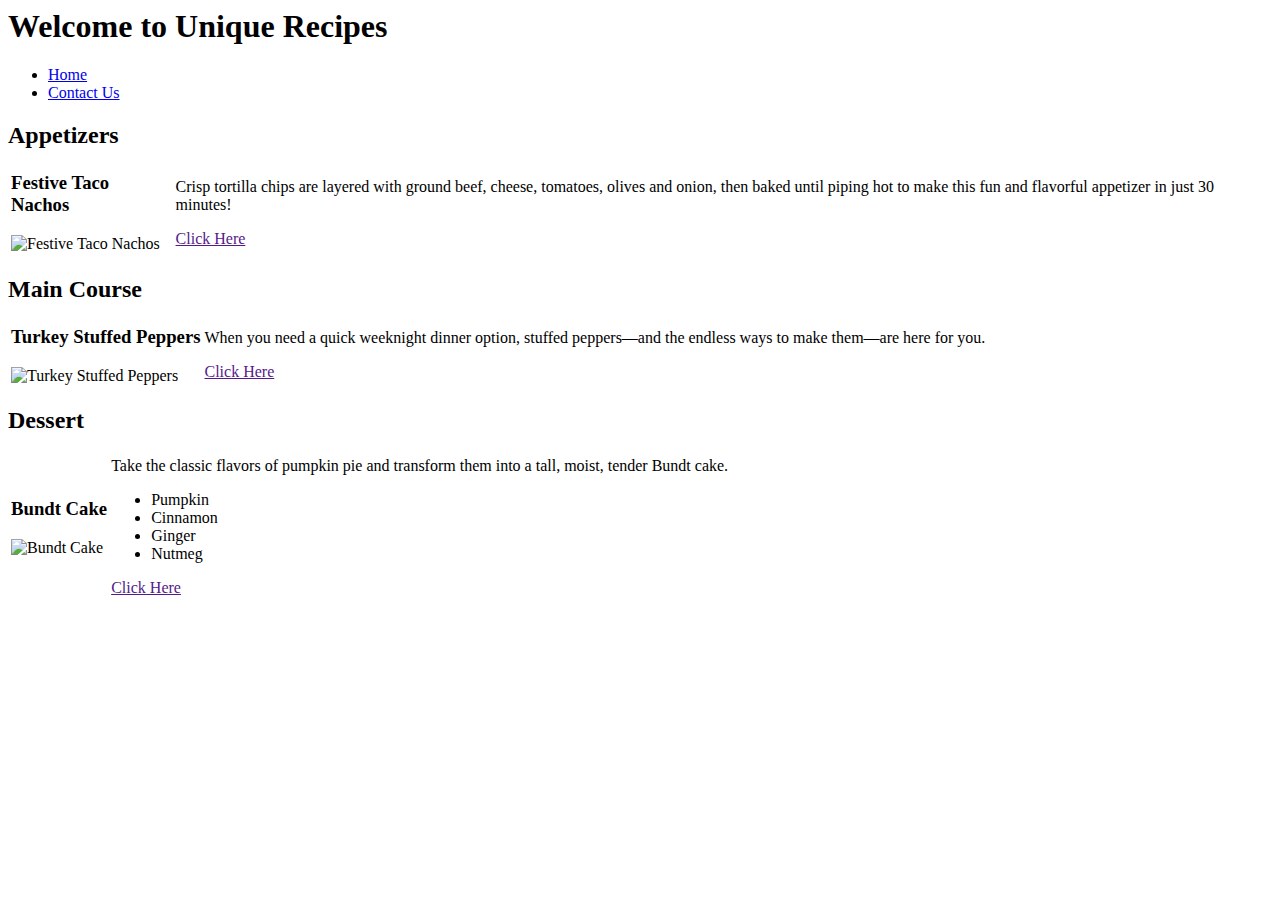
==== index.html @ 47e569ae "test." ====
<html
<head>
	<title>Unique Recipes</title>
	<link href="https://fonts.googleapis.com/css2?family=Open+Sans:wght@400;600;800&display=swap" rel="stylesheet">
	<link rel="stylesheet" href="css/style.css">
</head>
<body>
	
	<h1>Welcome to Unique Recipes</h1>

	<ul>
		<li><a href="index.html">Home</a></li>
		<li><a href="contact.html">Contact Us</a></li>
	</ul>

	<h2>Appetizers</h2>
	<table>
		<tr>
			<td>

				<h3>Festive Taco Nachos</h3>
				<img src="https://www.cscassets.com/recipes/wide_cknew/wide_25873.jpg" alt="Festive Taco Nachos">
				</td>
				<td>
					<p>
						Crisp tortilla chips are layered with ground beef, cheese, tomatoes, olives and onion, then baked until piping hot to make this fun and flavorful appetizer in just 30 minutes!
					</p>

					<a href="" class="call-to-action">Click Here</a>


					</td>

				</tr>
			</table>

			<h2>Main Course</h2>
	<table>
		<tr>
				
			<td>

				<h3>Turkey Stuffed Peppers</h3>
				<img src="https://hips.hearstapps.com/del.h-cdn.co/assets/16/08/1600x1066/gallery-1456518548-delish-trader-joes-peppers.jpg?resize=768:*" alt="Turkey Stuffed Peppers">
				</td>
				<td>
					<p>
						When you need a quick weeknight dinner option, stuffed peppers—and the endless ways to make them—are here for you.
					</p>

					<a href="" class="call-to-action">Click Here</a>
					
					</td>
				
				</tr>

			</table>

				<h2>Dessert</h2>

	<table>
		<tr>

			<td>
						
				<h3>Bundt Cake</h3>
				<img src="https://imagesvc.meredithcorp.io/v3/mm/image?url=https%3A%2F%2Fimg1.cookinglight.timeinc.net%2Fsites%2Fdefault%2Ffiles%2Fstyles%2F4_3_horizontal_-_1200x900%2Fpublic%2Fimage%2F2016%2F10%2Fmain%2F1611p160-pumpkin-bundt-cake-chocolate-glaze.jpg%3Fitok%3DYQIXwkJn&w=1200&c=sc&poi=face&q=85" alt="Bundt Cake">
				</td>
				<td>
					<p>
						Take the classic flavors of pumpkin pie and transform them into a tall, moist, tender Bundt cake.
						<ul>
							<li>Pumpkin</li>
							<li>Cinnamon</li>
							<li>Ginger</li>
							<li>Nutmeg</li>
						</ul>

						</p>

					<a href="" class="call-to-action">Click Here</a>

				</td>

			</tr>

		</table>

	</body>

	</html>
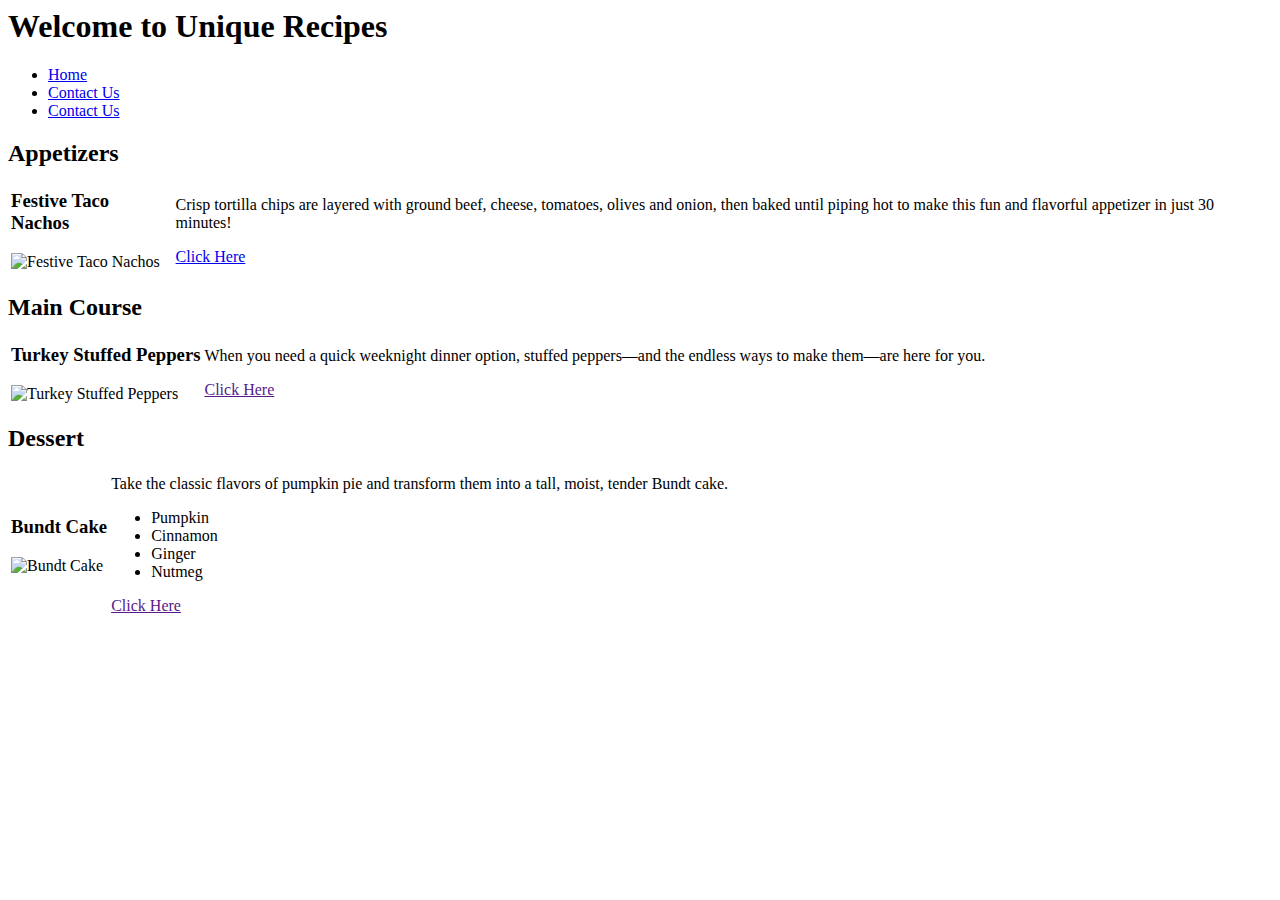
==== commit 017e789b: "test" ====
--- a/index.html
+++ b/index.html
@@ -3,6 +3,7 @@
 	<title>Unique Recipes</title>
 	<link href="https://fonts.googleapis.com/css2?family=Open+Sans:wght@400;600;800&display=swap" rel="stylesheet">
 	<link rel="stylesheet" href="css/style.css">
+
 </head>
 <body>
 	
@@ -11,6 +12,7 @@
 	<ul>
 		<li><a href="index.html">Home</a></li>
 		<li><a href="contact.html">Contact Us</a></li>
+		<li><a href="product.html">Contact Us</a></li>
 	</ul>
 
 	<h2>Appetizers</h2>
@@ -26,7 +28,7 @@
 						Crisp tortilla chips are layered with ground beef, cheese, tomatoes, olives and onion, then baked until piping hot to make this fun and flavorful appetizer in just 30 minutes!
 					</p>
 
-					<a href="" class="call-to-action">Click Here</a>
+					<a href="protuct" class="call-to-action">Click Here</a>
 
 
 					</td>
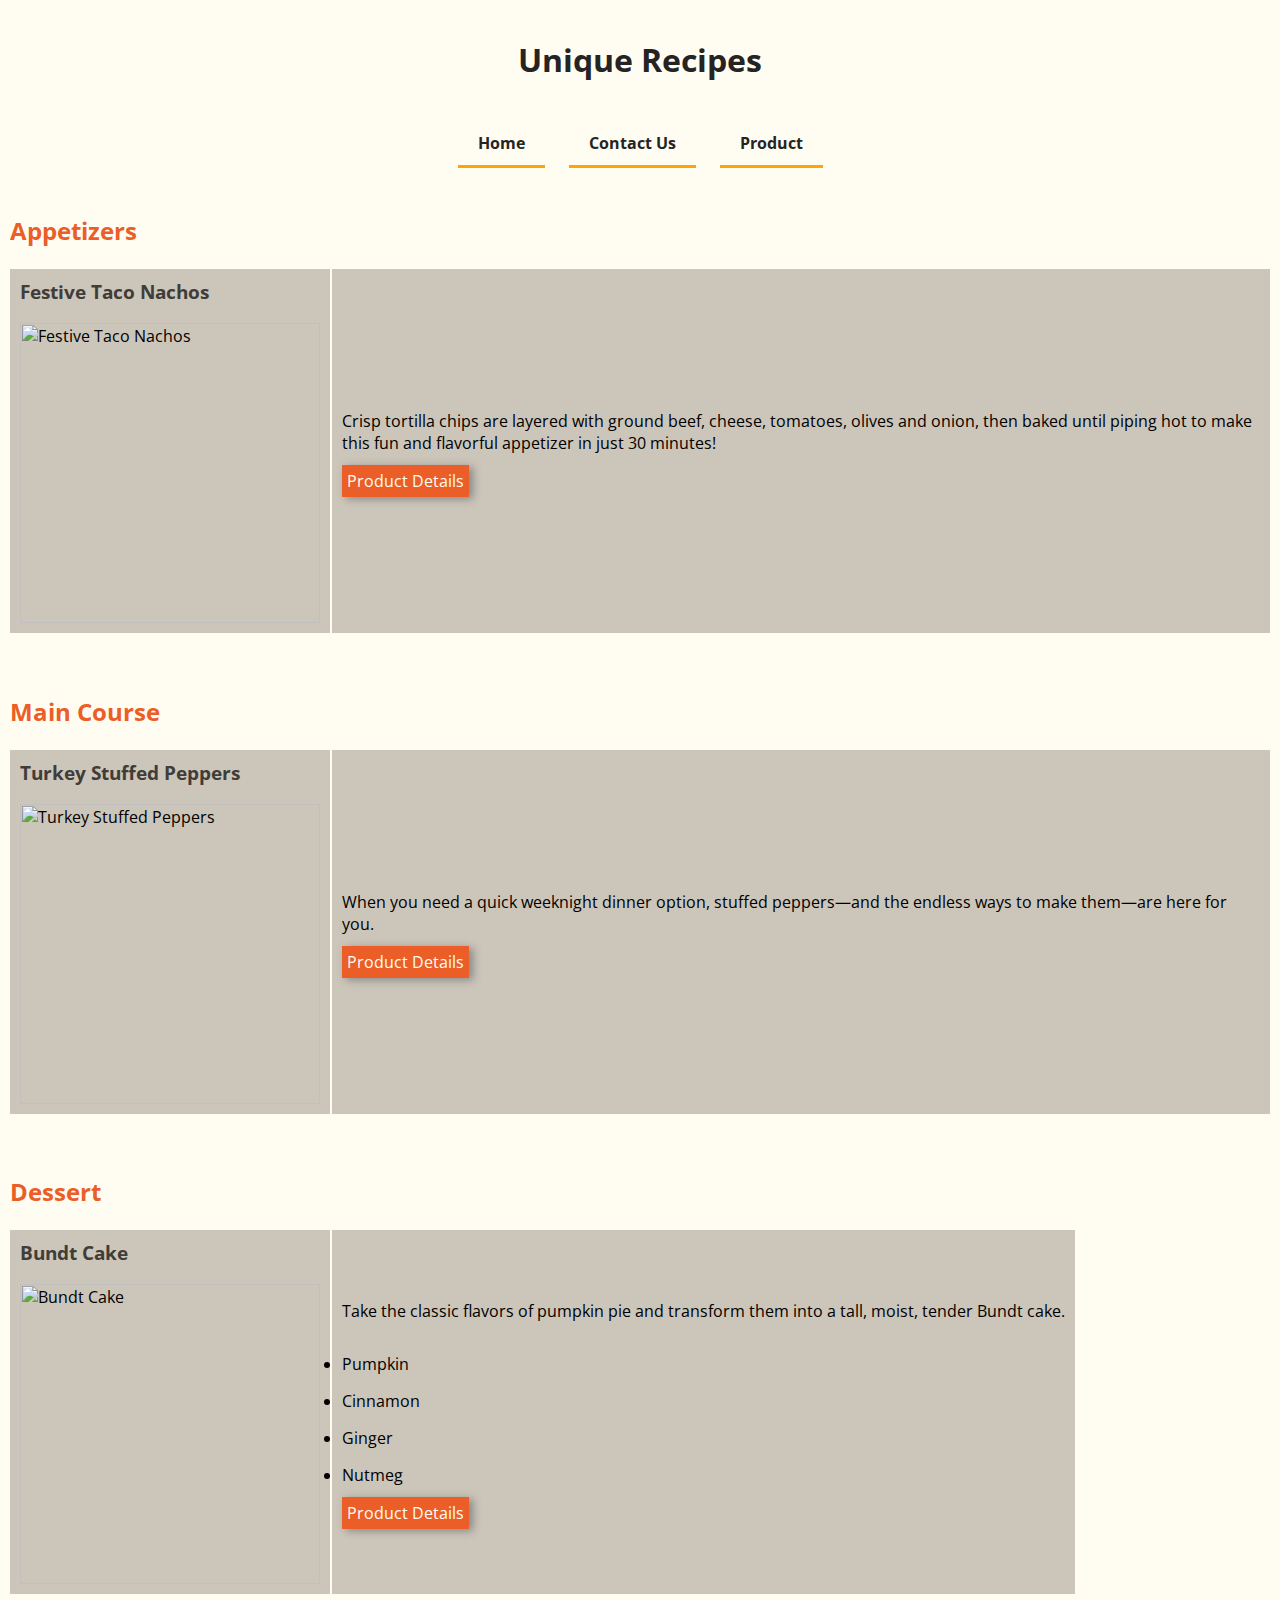
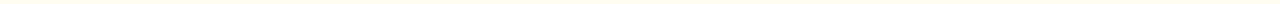
==== commit c05d68b5: "Centralize CSS into a single file" ====
--- a/index.html
+++ b/index.html
@@ -4,16 +4,17 @@
 	<link href="https://fonts.googleapis.com/css2?family=Open+Sans:wght@400;600;800&display=swap" rel="stylesheet">
 	<link rel="stylesheet" href="css/style.css">
 
+
 </head>
 <body>
 	
-	<h1>Welcome to Unique Recipes</h1>
+	<h1>Unique Recipes</h1>
 
-	<ul>
-		<li><a href="index.html">Home</a></li>
-		<li><a href="contact.html">Contact Us</a></li>
-		<li><a href="product.html">Contact Us</a></li>
-	</ul>
+	<div class="topnav">
+		<a class="active" href="#home">Home</a>
+		<a href="contact.html">Contact Us</a>
+		<a href="product.html">Product</a>
+	</div>
 
 	<h2>Appetizers</h2>
 	<table>
@@ -28,7 +29,7 @@
 						Crisp tortilla chips are layered with ground beef, cheese, tomatoes, olives and onion, then baked until piping hot to make this fun and flavorful appetizer in just 30 minutes!
 					</p>
 
-					<a href="protuct" class="call-to-action">Click Here</a>
+					<a href="product.html" class="call-to-action">Product Details</a>
 
 
 					</td>
@@ -50,7 +51,7 @@
 						When you need a quick weeknight dinner option, stuffed peppers—and the endless ways to make them—are here for you.
 					</p>
 
-					<a href="" class="call-to-action">Click Here</a>
+					<a href="product.html" class="call-to-action">Product Details</a>
 					
 					</td>
 				
@@ -80,7 +81,7 @@
 
 						</p>
 
-					<a href="" class="call-to-action">Click Here</a>
+					<a href="product.html" class="call-to-action">Product Details</a>
 
 				</td>
 
--- a/css/style.css
+++ b/css/style.css
@@ -0,0 +1,184 @@
+img {
+width: 300px;
+}
+
+body {
+	background-color: #FFFCF2;
+	font-family: 'Open Sans', sans-serif;
+}
+
+/* Home Page*/
+
+h1 {
+color: #252422;
+text-align: center;
+padding: 30px 0px 30px 0px;
+}
+
+h2 {
+color: #EB5E28;
+padding: 40px 0px 0px 2px;
+}
+
+h3 {
+color: #403D39;
+
+}
+
+ul {
+	page-break-after: 0px;
+}
+.topnav {
+	text-align:center;
+	
+}
+
+.topnav a {
+	text-decoration: none;
+	color: 252422;
+    padding: 10px 20px 11px 20px;
+    border-bottom: 3px solid orange;
+    margin: 10px;
+    font-weight: bold;
+}
+
+.call-to-action {
+	color: #FFFCF2;
+	background-color: #EB5E28;
+	padding: 5px;
+	text-decoration: none;
+	box-shadow: 4px 2px 8px 0px #888888;
+}
+	
+
+td {
+	padding: 10px;
+	background-color: #CCC5B9;
+}
+
+button {
+	color: #FFFCF2;
+	background-color: #eb5e28;
+	width: 100%;
+}
+
+/* Column Layout */
+
+.col30 {
+	width: 30%;
+	display: inline-block;
+	vertical-align: top;
+	box-sizing: border-box;
+	padding: 10px 0px 0px 20px;
+	margin-top: 50px;
+}
+
+.col50 {
+	width: 50%;
+	display: inline-block;
+	vertical-align: top;
+	box-sizing: border-box;
+	padding: 20px;
+	margin-top: 50px;
+}
+
+.col70 {
+	width: 70%;
+	display: inline-block;
+	vertical-align: top;
+	box-sizing: border-box;
+	padding: 20px;
+	margin-top: 50px;
+	border-right: 3px solid #CCC5B9;
+}
+
+/* Product */
+
+img.hero {
+	width: 100%;
+
+}
+
+
+.divider {
+	border-right: 5px solid orange;
+	display: inline-block;
+	padding-right: 30px;
+	margin-left: 0;
+}
+
+.border {
+	border-bottom: 5px solid orange;
+	border-color: CCC5B9;
+	display: inline-block;
+	padding: 0px 35px 0px 0px;
+}
+
+.thumbnails img {
+    width: 141px;
+}
+.thumbnails li {
+    display: inline-block;
+    margin-right: 10px;
+}
+
+.thumbnails {
+    padding: 0px;
+}
+
+.thumbnails li:last-child {
+	margin-right: 0;
+}
+
+.price {
+	font-weight: bold;
+	font-size: 28px;
+}
+
+.product {
+	width: 100%;
+}
+
+/* Shopping Cart */
+
+
+ul {
+	padding-left: 0px;
+}
+
+h3.h3border {
+border-bottom: 5px solid orange;
+display: inline-block;
+padding: 0px 35px 12px 0px;
+}
+
+td.cart {
+    background-color: #FFFCF2;
+    text-align: center;
+}
+
+th.cart {
+    text-align: left;
+       padding: 10px 20px 10px 20px;
+       border-bottom: 2px solid orange;
+}
+
+li {
+    padding: 15px 0px 0px 0px;
+}
+
+td.cart.img {
+    text-align: left;
+    width: 20px;
+}
+
+h4.cart {
+    margin: 11px 0px 5px 0px;
+}
+
+p.cart {
+    margin: 0px;
+    font-size: 15px;
+}
+
+
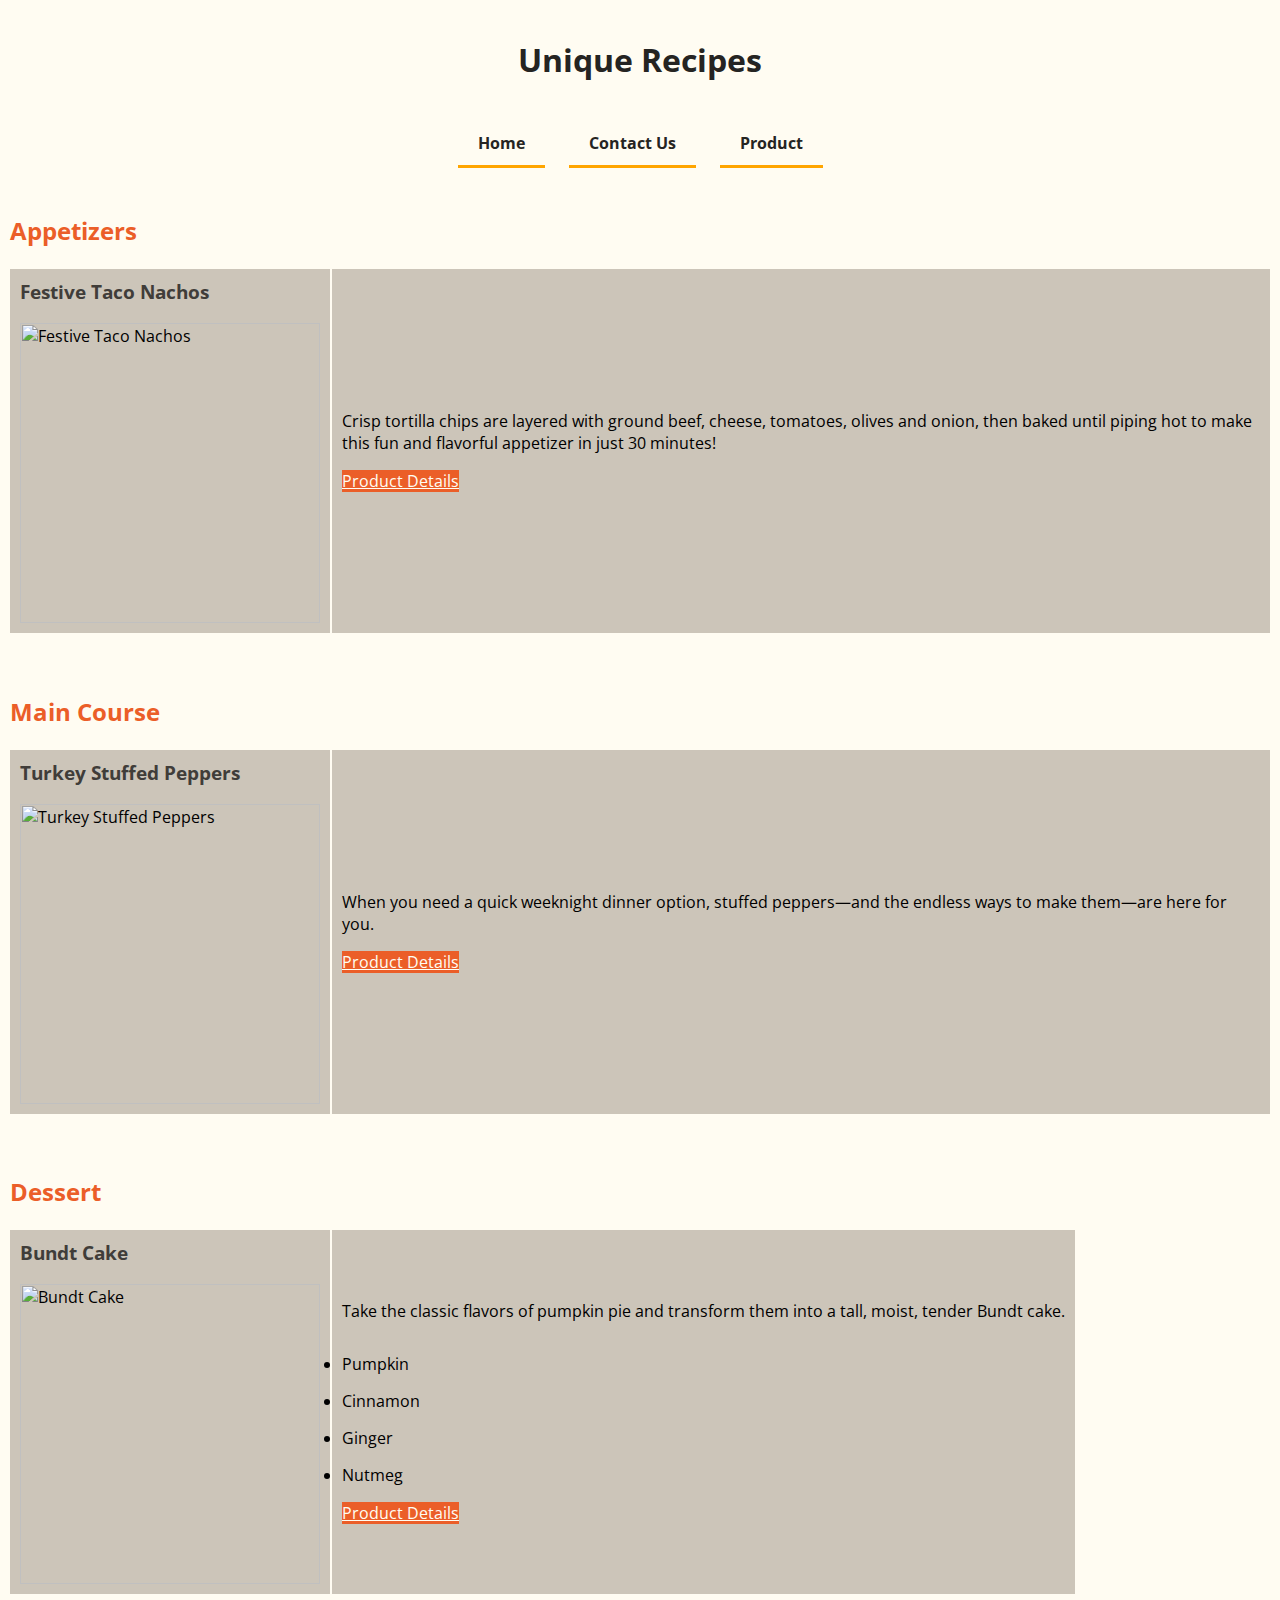
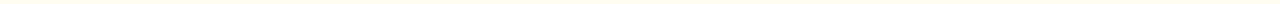
==== commit 00aabf4a: "Add Bootstrap & button to home page." ====
--- a/index.html
+++ b/index.html
@@ -1,6 +1,7 @@
 <html
 <head>
 	<title>Unique Recipes</title>
+	<link rel="stylesheet" href="https://cdn.jsdelivr.net/npm/bootstrap@4.5.3/dist/css/bootstrap.min.css" integrity="sha384-TX8t27EcRE3e/ihU7zmQxVncDAy5uIKz4rEkgIXeMed4M0jlfIDPvg6uqKI2xXr2" crossorigin="anonymous">
 	<link href="https://fonts.googleapis.com/css2?family=Open+Sans:wght@400;600;800&display=swap" rel="stylesheet">
 	<link rel="stylesheet" href="css/style.css">
 
@@ -29,7 +30,7 @@
 						Crisp tortilla chips are layered with ground beef, cheese, tomatoes, olives and onion, then baked until piping hot to make this fun and flavorful appetizer in just 30 minutes!
 					</p>
 
-					<a href="product.html" class="call-to-action">Product Details</a>
+					<a href="product.html" class="btn btn-primary">Product Details</a>
 
 
 					</td>
@@ -51,7 +52,7 @@
 						When you need a quick weeknight dinner option, stuffed peppers—and the endless ways to make them—are here for you.
 					</p>
 
-					<a href="product.html" class="call-to-action">Product Details</a>
+					<a href="product.html" class="btn btn-primary">Product Details</a>
 					
 					</td>
 				
@@ -81,7 +82,7 @@
 
 						</p>
 
-					<a href="product.html" class="call-to-action">Product Details</a>
+					<a href="product.html" class="btn btn-primary">Product Details</a>
 
 				</td>
 
--- a/css/style.css
+++ b/css/style.css
@@ -181,4 +181,16 @@
     font-size: 15px;
 }
 
+/* Bootstrap */
+.btn-primary:hover, 
+.btn-primary {
 
+	color: #FFFCF2;
+	background-color: #EB5E28;
+	border-color: #EB5E28;
+}
+
+.btn-primary:hover {
+	
+}
+
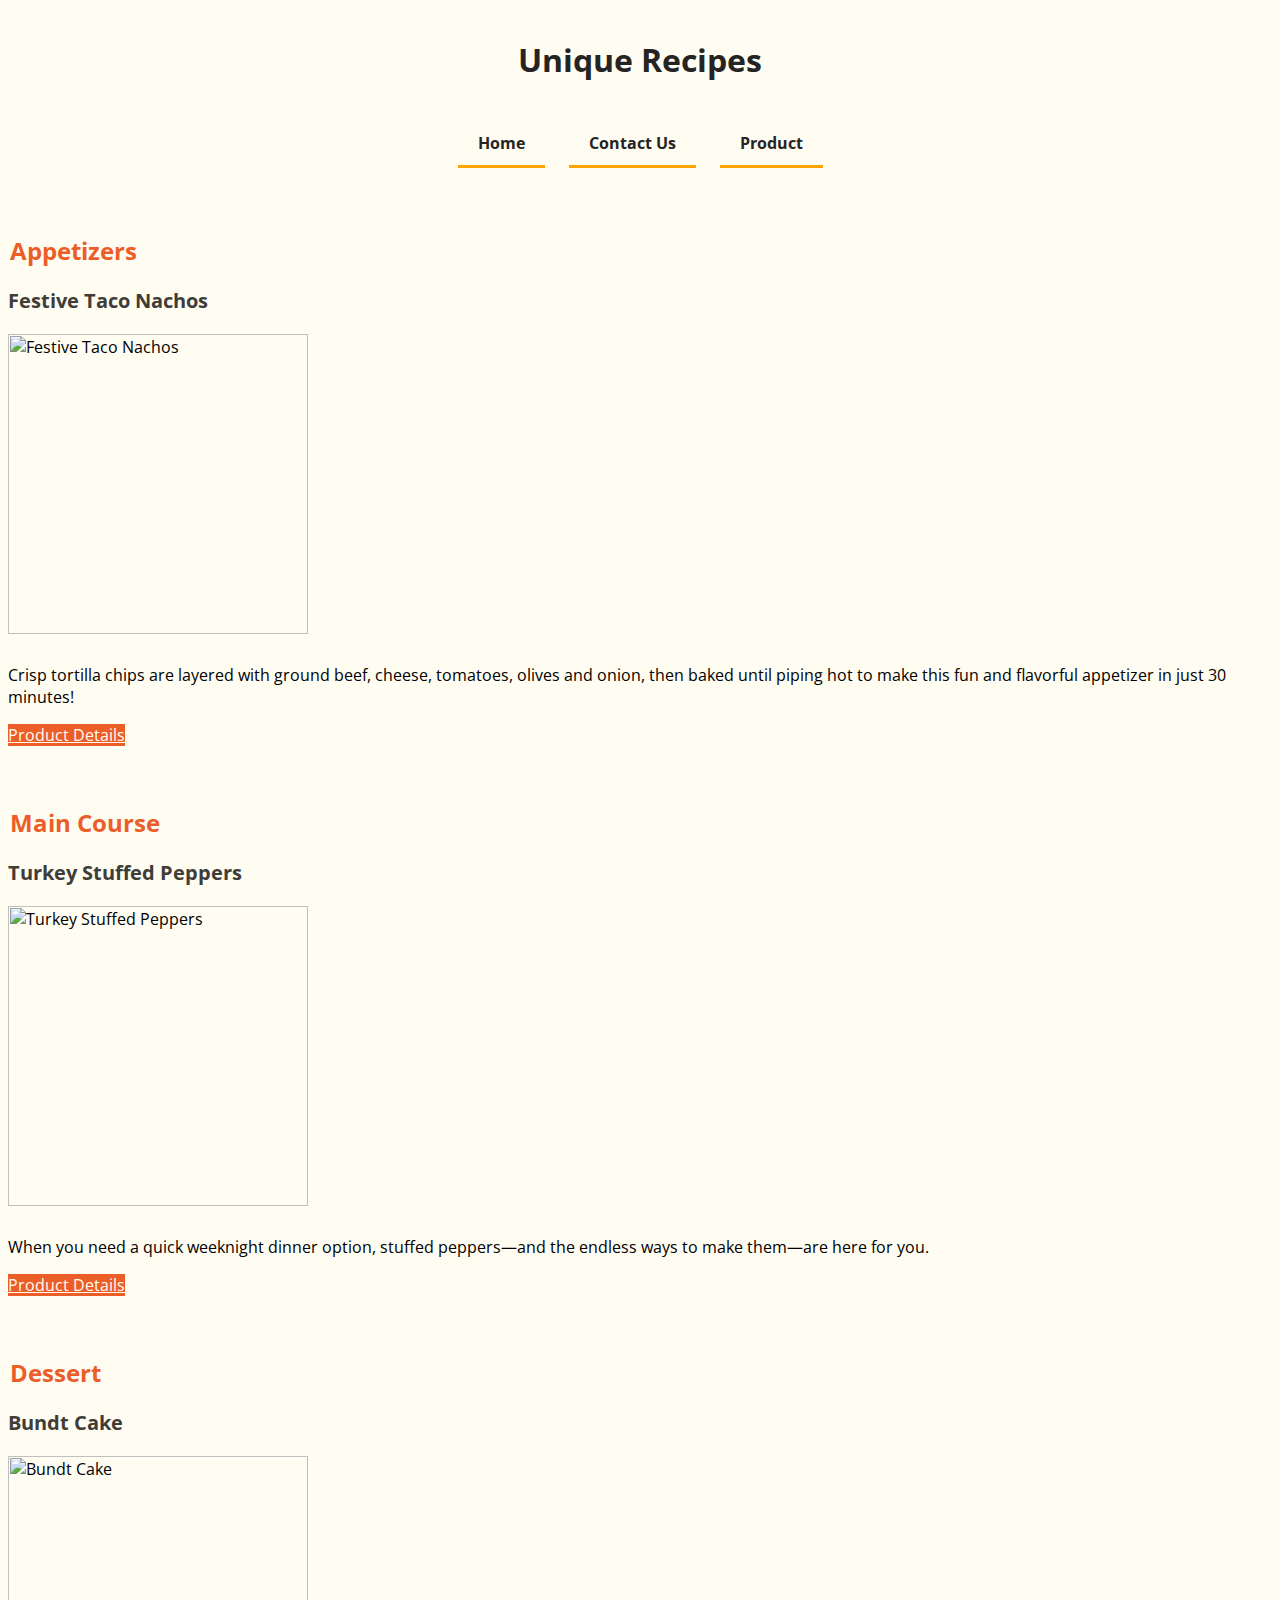
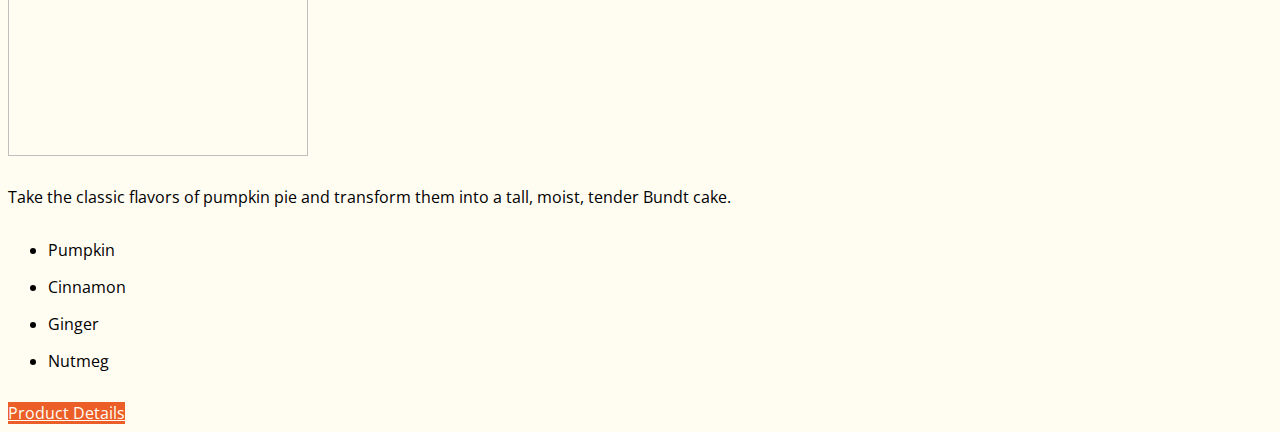
==== commit a5915d31: "Start making the site responsive." ====
--- a/index.html
+++ b/index.html
@@ -1,11 +1,13 @@
 <html
 <head>
+	<meta name="viewport" content="width=device-width, initial-scale=1.0">
 	<title>Unique Recipes</title>
 	<link rel="stylesheet" href="https://cdn.jsdelivr.net/npm/bootstrap@4.5.3/dist/css/bootstrap.min.css" integrity="sha384-TX8t27EcRE3e/ihU7zmQxVncDAy5uIKz4rEkgIXeMed4M0jlfIDPvg6uqKI2xXr2" crossorigin="anonymous">
 	<link href="https://fonts.googleapis.com/css2?family=Open+Sans:wght@400;600;800&display=swap" rel="stylesheet">
+	<link
+    rel="stylesheet"
+href="https://cdnjs.cloudflare.com/ajax/libs/animate.css/4.1.1/animate.min.css"   />
 	<link rel="stylesheet" href="css/style.css">
-
-
 </head>
 <body>
 	
@@ -17,60 +19,78 @@
 		<a href="product.html">Product</a>
 	</div>
 
+			<div class="container">
+					<div class="row">
+			<div class="col-12">
 	<h2>Appetizers</h2>
-	<table>
-		<tr>
-			<td>
+		</div>
+	</div>
 
-				<h3>Festive Taco Nachos</h3>
+				<div class="row">
+					<div class="col-sm-4">
+
+				<h3 class="animate__animated animate__slideInLeft">Festive Taco Nachos</h3>
 				<img src="https://www.cscassets.com/recipes/wide_cknew/wide_25873.jpg" alt="Festive Taco Nachos">
-				</td>
-				<td>
+				</div>
+				
+				<div class="col-sm-8">
 					<p>
 						Crisp tortilla chips are layered with ground beef, cheese, tomatoes, olives and onion, then baked until piping hot to make this fun and flavorful appetizer in just 30 minutes!
 					</p>
 
-					<a href="product.html" class="btn btn-primary">Product Details</a>
+					<a href="product.html" class="btn btn-success">Product Details</a>
+				</div>
+
+			</div>
+		</div>
+
+			
+	<div class="container">
+	
+		<div class="row">
+							<div class="col-12">
+								<h2>Main Course</h2>
+							
+							</div>
+						</div>	
 
 
-					</td>
+				<div class="row">
+					<div class="col-sm-4">
 
-				</tr>
-			</table>
+				<h3 class="animate__animated animate__slideInLeft">Turkey Stuffed Peppers</h3>
+				<img src="https://hips.hearstapps.com/del.h-cdn.co/assets/16/08/1600x1066/gallery-1456518548-delish-trader-joes-peppers.jpg?resize=768:*" alt="Turkey Stuffed Peppers">
+				</div>
 
-			<h2>Main Course</h2>
-	<table>
-		<tr>
-				
-			<td>
-
-				<h3>Turkey Stuffed Peppers</h3>
-				<img src="https://hips.hearstapps.com/del.h-cdn.co/assets/16/08/1600x1066/gallery-1456518548-delish-trader-joes-peppers.jpg?resize=768:*" alt="Turkey Stuffed Peppers">
-				</td>
-				<td>
+				<div class="col-sm-8">
 					<p>
 						When you need a quick weeknight dinner option, stuffed peppers—and the endless ways to make them—are here for you.
 					</p>
 
-					<a href="product.html" class="btn btn-primary">Product Details</a>
-					
-					</td>
-				
-				</tr>
+					<a href="product.html" class="btn btn-success">Product Details</a>
+					</div>
+				</div>
+			</div>
 
-			</table>
+			
 
-				<h2>Dessert</h2>
+	<div class="container">
 
-	<table>
-		<tr>
+				<div class="row">
+					<div class="col-12">
+						<h2>Dessert</h2>
+					</div>
+				</div>
 
-			<td>
+				<div class="row">
+					<div class="col-sm-4">
 						
-				<h3>Bundt Cake</h3>
+				<h3 class="animate__animated animate__slideInLeft">Bundt Cake</h3>
+
 				<img src="https://imagesvc.meredithcorp.io/v3/mm/image?url=https%3A%2F%2Fimg1.cookinglight.timeinc.net%2Fsites%2Fdefault%2Ffiles%2Fstyles%2F4_3_horizontal_-_1200x900%2Fpublic%2Fimage%2F2016%2F10%2Fmain%2F1611p160-pumpkin-bundt-cake-chocolate-glaze.jpg%3Fitok%3DYQIXwkJn&w=1200&c=sc&poi=face&q=85" alt="Bundt Cake">
-				</td>
-				<td>
+				</div>
+
+				<div class="col-sm-8">
 					<p>
 						Take the classic flavors of pumpkin pie and transform them into a tall, moist, tender Bundt cake.
 						<ul>
@@ -82,13 +102,11 @@
 
 						</p>
 
-					<a href="product.html" class="btn btn-primary">Product Details</a>
+					<a href="product.html" class="btn btn-success">Product Details</a>
 
-				</td>
-
-			</tr>
-
-		</table>
+				</div>
+				</div>
+			</div>
 
 	</body>
 
--- a/css/style.css
+++ b/css/style.css
@@ -8,6 +8,7 @@
 }
 
 /* Home Page*/
+
 
 h1 {
 color: #252422;
@@ -22,49 +23,59 @@
 
 h3 {
 color: #403D39;
-
-}
+font-size: 20px;
+}
+
 
 ul {
 	page-break-after: 0px;
 }
+
+p {
+	margin-top: 30px;}
+
 .topnav {
 	text-align:center;
+	padding-bottom: 20px;
 	
 }
+
 
 .topnav a {
 	text-decoration: none;
-	color: 252422;
+	color: #252422;
     padding: 10px 20px 11px 20px;
     border-bottom: 3px solid orange;
     margin: 10px;
     font-weight: bold;
 }
 
-.call-to-action {
+/*.call-to-action {
 	color: #FFFCF2;
 	background-color: #EB5E28;
 	padding: 5px;
 	text-decoration: none;
 	box-shadow: 4px 2px 8px 0px #888888;
 }
+*/
 	
 
 td {
 	padding: 10px;
-	background-color: #CCC5B9;
-}
-
+	
+}
+
+/*
 button {
 	color: #FFFCF2;
 	background-color: #eb5e28;
 	width: 100%;
 }
+*/
 
 /* Column Layout */
 
-.col30 {
+/*.col30 {
 	width: 30%;
 	display: inline-block;
 	vertical-align: top;
@@ -91,13 +102,16 @@
 	margin-top: 50px;
 	border-right: 3px solid #CCC5B9;
 }
+*/
 
 /* Product */
+
 
 img.hero {
 	width: 100%;
-
-}
+	padding-top: 40px;
+}
+
 
 
 .divider {
@@ -107,27 +121,29 @@
 	margin-left: 0;
 }
 
-.border {
+/*.border {
 	border-bottom: 5px solid orange;
 	border-color: CCC5B9;
 	display: inline-block;
-	padding: 0px 35px 0px 0px;
-}
+}
+*/
 
 .thumbnails img {
-    width: 141px;
+    width: 140px;
 }
 .thumbnails li {
     display: inline-block;
     margin-right: 10px;
 }
 
+
 .thumbnails {
     padding: 0px;
 }
 
+
 .thumbnails li:last-child {
-	margin-right: 0;
+	margin-right: 0px;
 }
 
 .price {
@@ -135,39 +151,49 @@
 	font-size: 28px;
 }
 
+
+
+/*
 .product {
 	width: 100%;
 }
+*/
 
 /* Shopping Cart */
 
-
+/*
 ul {
 	padding-left: 0px;
 }
+*/
+
 
 h3.h3border {
 border-bottom: 5px solid orange;
 display: inline-block;
-padding: 0px 35px 12px 0px;
-}
+padding: 0px 120px 12px 0px;
+
+}
+
 
 td.cart {
     background-color: #FFFCF2;
     text-align: center;
 }
 
+/*
 th.cart {
     text-align: left;
        padding: 10px 20px 10px 20px;
        border-bottom: 2px solid orange;
 }
+*/
 
 li {
     padding: 15px 0px 0px 0px;
 }
 
-td.cart.img {
+td {
     text-align: left;
     width: 20px;
 }
@@ -182,15 +208,70 @@
 }
 
 /* Bootstrap */
-.btn-primary:hover, 
-.btn-primary {
+.btn-success:hover {
+	background-color: #403D39;
+	border-color: #403D39;
+}
+.btn-success {
 
 	color: #FFFCF2;
 	background-color: #EB5E28;
 	border-color: #EB5E28;
 }
 
-.btn-primary:hover {
-	
-}
-
+.border-success {
+	color: 3px solid red;
+}
+
+.btn-block {
+	color: #FFFCF2;
+	background-color: #EB5E28;
+	border-color: #EB5E28;
+}
+
+.btn-block hover {
+	background-color: #403D39;
+	border-color: #403D39;
+	}
+
+ul.list {
+	padding: 20px;
+}
+
+/* Media Queries */
+
+@media screen and (max-width: 480px) {
+
+	h1 {
+		font-size: 35px;
+	}
+	.thumbnails img {
+		width: 87px; 
+
+	}
+	.thumbnails li:last-child {
+	margin-right: 0;
+}
+
+	h2 {
+		font-size: 26px;
+		padding-top: 20px;
+	}
+
+	.topnav a {
+		padding: 0px 0px 0px 0px;
+	}
+
+	img.hero {
+		padding-top: 20px;
+	}
+		}
+
+
+
+
+
+
+
+
+
